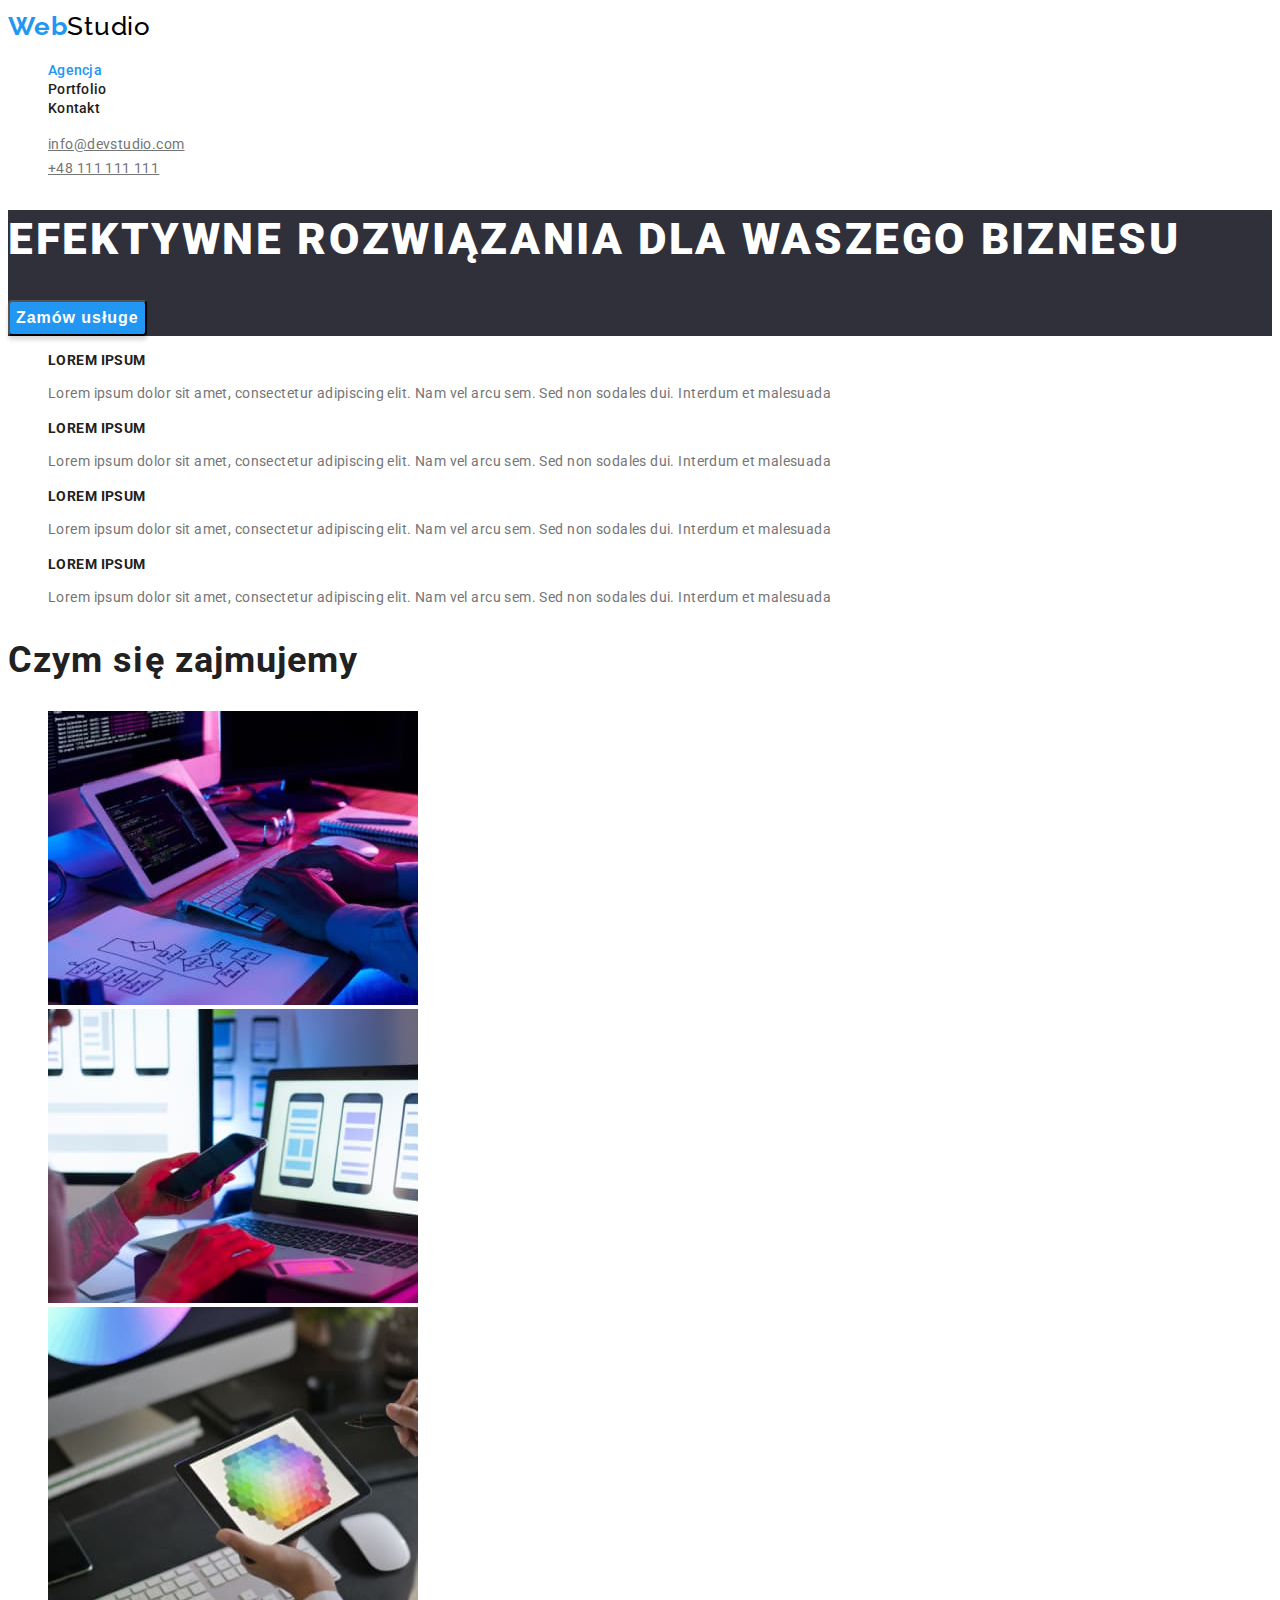
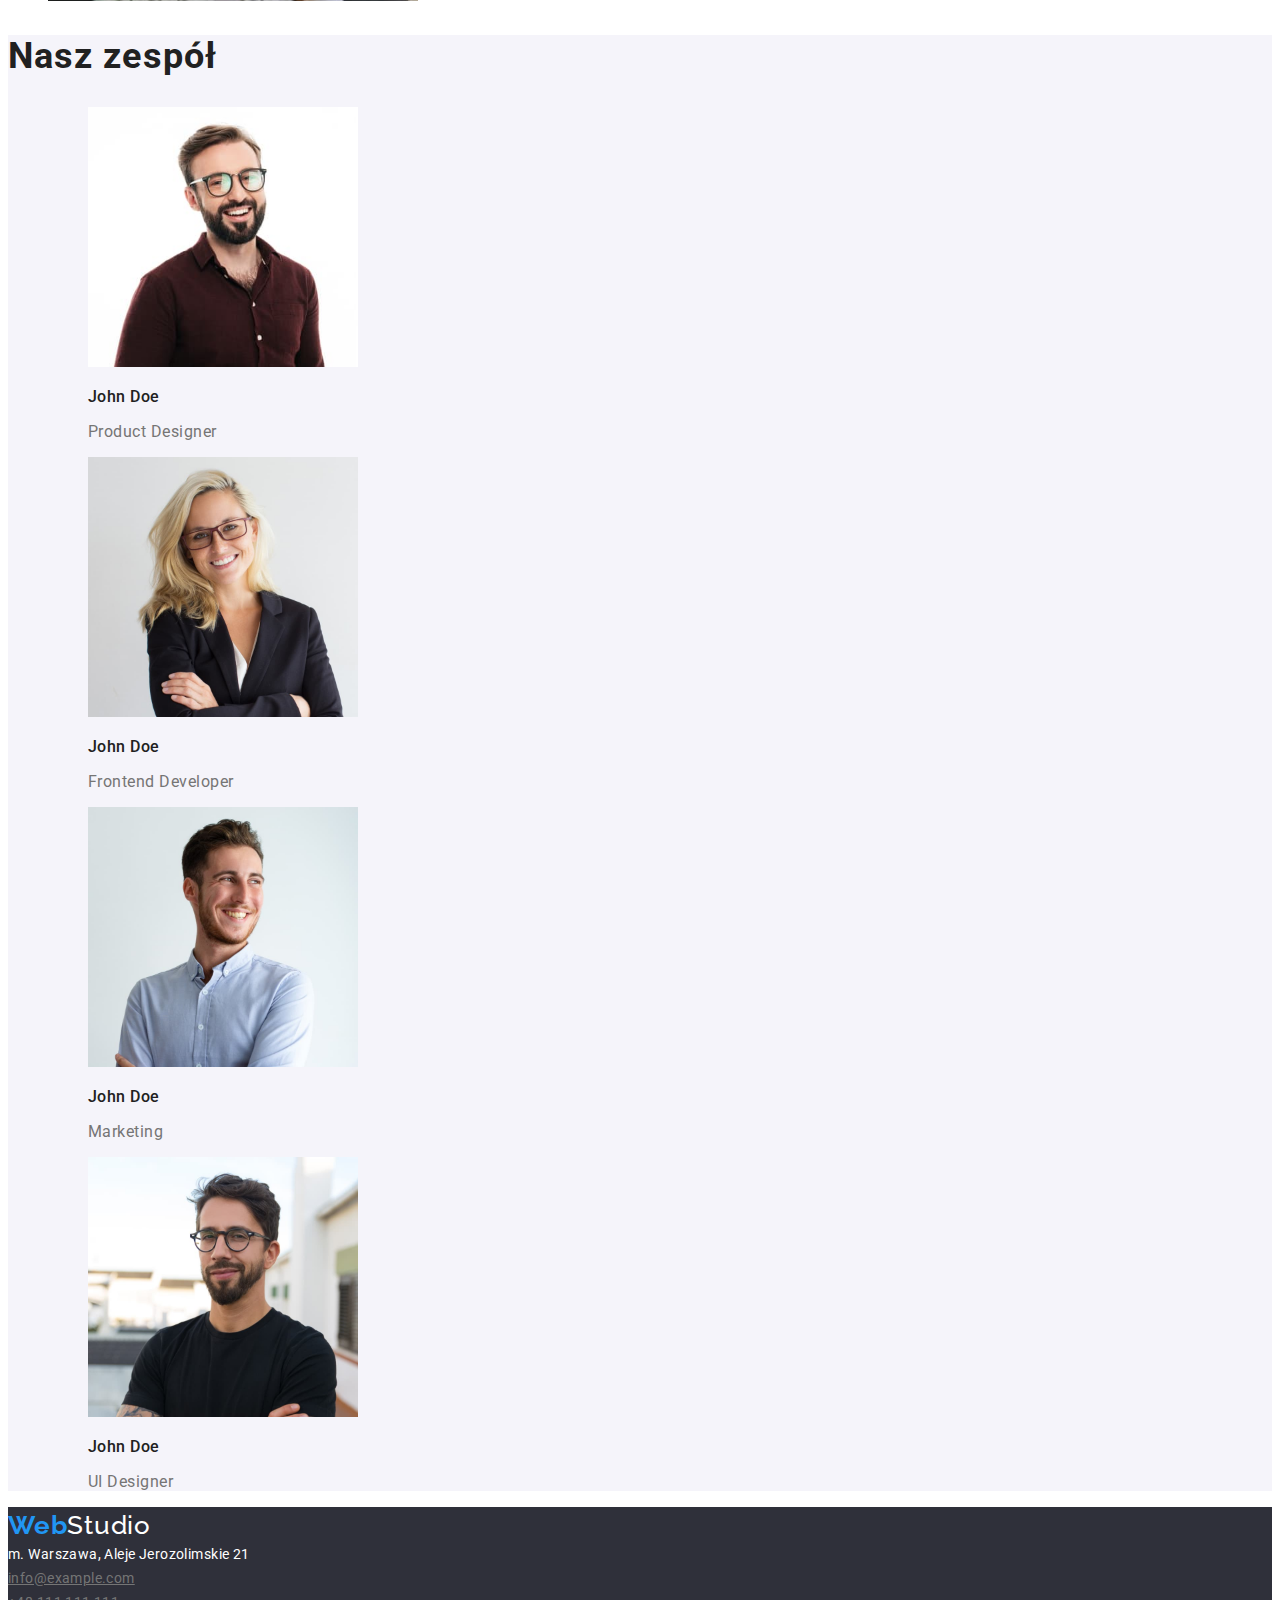
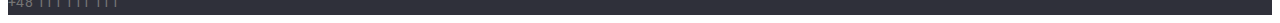
==== index.html @ 679ef4de "copy" ====
<!DOCTYPE html>
<html lang="en">
  <head>
    <meta charset="UTF-8" />
    <meta http-equiv="X-UA-Compatible" content="IE=edge" />
    <meta name="viewport" content="width=device-width, initial-scale=1.0" />
    <title>Studio</title>
    <link rel="preconnect" href="https://fonts.googleapis.com" />
    <link rel="preconnect" href="https://fonts.gstatic.com" crossorigin />
    <link
      href="https://fonts.googleapis.com/css2?family=Raleway:wght@700&family=Roboto:wght@400;500;700;900&display=swap"
      rel="stylesheet"
    />
    <link rel="stylesheet" href="css/styles.css" />
  </head>
  <header class="header">
    <a class="link-normal" href="./index.html"
      ><span class="web-title">Web</span
      ><span class="web-title-black">Studio</span></a
    >
    <nav>
      <ul style="list-style: none">
        <li>
          <a class="link-normal link-current" href="./index.html">Agencja</a>
        </li>
        <li><a class="link-normal" href="./portfolio.html">Portfolio</a></li>
        <li><a class="link-normal" href="#">Kontakt</a></li>
      </ul>
    </nav>
    <ul style="list-style: none">
      <li>
        <a class="contacts" href="mailto:info@devstudio.com"
          >info@devstudio.com</a
        >
      </li>
      <li><a class="contacts" href="tel:+48111111111">+48 111 111 111</a></li>
    </ul>
  </header>
  <main>
    <section class="banner">
      <h1 class="main-title">efektywne rozwiązania dla waszego biznesu</h1>
      <p><button class="button-head" type="button">Zamów usługe</button></p>
    </section>
    <section>
      <ul style="list-style: none">
        <li>
          <h2 class="feature-title">LOREM IPSUM</h2>
          <p class="feature-text">
            Lorem ipsum dolor sit amet, consectetur adipiscing elit. Nam vel
            arcu sem. Sed non sodales dui. Interdum et malesuada
          </p>
        </li>
        <li>
          <h2 class="feature-title">LOREM IPSUM</h2>
          <p class="feature-text">
            Lorem ipsum dolor sit amet, consectetur adipiscing elit. Nam vel
            arcu sem. Sed non sodales dui. Interdum et malesuada
          </p>
        </li>
        <li>
          <h2 class="feature-title">LOREM IPSUM</h2>
          <p class="feature-text">
            Lorem ipsum dolor sit amet, consectetur adipiscing elit. Nam vel
            arcu sem. Sed non sodales dui. Interdum et malesuada
          </p>
        </li>
        <li>
          <h2 class="feature-title">LOREM IPSUM</h2>
          <p class="feature-text">
            Lorem ipsum dolor sit amet, consectetur adipiscing elit. Nam vel
            arcu sem. Sed non sodales dui. Interdum et malesuada
          </p>
        </li>
      </ul>
    </section>
    <section>
      <h2 class="subtitle">Czym się zajmujemy</h2>
      <ul style="list-style: none">
        <li>
          <img
            src="./images/programming.jpg"
            width="370"
            height="294"
            alt="programming"
          />
        </li>
        <li>
          <img
            src="./images/mobile.jpg"
            width="370"
            height="294"
            alt="mobile programming"
          />
        </li>
        <li>
          <img
            src="./images/colorstyle.jpg"
            width="370"
            height="294"
            alt="style design"
          />
        </li>
      </ul>
    </section>
    <section style="background: #f5f4fa">
      <h2 class="subtitle">Nasz zespół</h2>
      <ul style="list-style: none">
        <li>
          <figure>
            <img
              src="./images/johndoe1.jpg"
              width="270"
              height="260"
              alt="Photo of John Doe"
            />
            <figcaption>
              <p class="name-title">John Doe</p>
              <p class="name-text">Product Designer</p>
            </figcaption>
          </figure>
        </li>
        <li>
          <figure>
            <img
              src="./images/johndoe2.jpg"
              width="270"
              height="260"
              alt="Photo of John Doe"
            />
            <figcaption>
              <p class="name-title">John Doe</p>
              <p class="name-text">Frontend Developer</p>
            </figcaption>
          </figure>
        </li>

        <li>
          <figure>
            <img
              src="./images/johndoe3.jpg"
              width="270"
              height="260"
              alt="Photo of John Doe"
            />
            <figcaption>
              <p class="name-title">John Doe</p>
              <p class="name-text">Marketing</p>
            </figcaption>
          </figure>
        </li>
        <li>
          <figure>
            <img
              src="./images/johndoe4.jpg"
              width="270"
              height="260"
              alt="Photo of John Doe"
            />
            <figcaption>
              <p class="name-title">John Doe</p>
              <p class="name-text">UI Designer</p>
            </figcaption>
          </figure>
        </li>
      </ul>
    </section>
  </main>
  <footer class="footer">
    <a class="link-normal" href="./index.html"
      ><span class="web-title">Web</span
      ><span class="web-title-white">Studio</span></a
    >
    <address>
      <span class="address">m. Warszawa, Aleje Jerozolimskie 21</span><br />
      <span class="contacts mail">info@example.com</span><br />
      <span class="contacts">+48 111 111 111</span><br />
    </address>
  </footer>
</html>
---- css/styles.css ----
body {
  font-family: "Roboto", sans-serif;
  color: #212121;
}

.image-title {
  font-weight: 700;
  font-size: 18px;
  line-height: 200%;
  letter-spacing: 0.06em;
}

.image-text {
  font-size: 16px;
  line-height: 188%;
  letter-spacing: 0.03em;
  color: #757575;
}

.main-title {
  font-weight: 900;
  font-size: 44px;
  line-height: 136%;
  letter-spacing: 0.06em;
  text-transform: uppercase;
  color: #ffffff;
}
.feature-title {
  font-weight: 700;
  font-size: 14px;
  line-height: 16px;
  letter-spacing: 0.03em;
  text-transform: uppercase;
}

.feature-text {
  font-size: 14px;
  line-height: 171%;
  letter-spacing: 0.03em;
  color: #757575;
}

.subtitle {
  font-weight: 700;
  font-size: 36px;
  line-height: 42px;
  letter-spacing: 0.03em;
}

.name-title {
  font-weight: 500;
  font-size: 16px;
  line-height: 19px;
  letter-spacing: 0.03em;
}

.name-text {
  font-size: 16px;
  line-height: 19px;
  letter-spacing: 0.03em;
  color: #757575;
}

.web-title {
  font-family: "Raleway";
  text-decoration: none;
  font-weight: 700;
  font-size: 26px;
  line-height: 31px;
  letter-spacing: 0.03em;
  color: #2196f3;
}
.web-title-black {
  font-family: "Raleway";
  font-size: 26px;
  line-height: 36px;
  letter-spacing: 0.03em;
  color: #000000;
}

.web-title-white {
  font-family: "Raleway";
  font-size: 26px;
  line-height: 36px;
  letter-spacing: 0.03em;
  color: #ffffff;
}

.link-normal {
  text-decoration: none;
  color: #212121;
  font-family: "Roboto";
  font-weight: 500;
  font-size: 14px;
  line-height: 16px;
  letter-spacing: 0.02em;
}

.link-normal:hover {
  color: #2196f3;
}

.link-current {
  color: #2196f3;
}

.contacts {
  color: #757575;
  font-style: normal;
  font-family: "Roboto";
  font-size: 14px;
  line-height: 171%;
  letter-spacing: 0.03em;
}

.mail {
  text-decoration-line: underline;
}

.contacts:hover {
  color: #2196f3;
}

.button-filter:hover {
  background: #2196f3;
}
.button-filter {
  cursor: pointer;

  background: #f5f4fa;
  border-radius: 4px;
  font-weight: 500;
  font-size: 16px;
  line-height: 162%;
  letter-spacing: 0.03em;
  color: #212121;
}

.button-head {
  cursor: pointer;
  background: #2196f3;
  box-shadow: 0px 4px 4px rgba(0, 0, 0, 0.15);
  border-radius: 4px;
  font-weight: 700;
  font-size: 16px;
  line-height: 188%;
  letter-spacing: 0.06em;
  color: #ffffff;
}

.button-head:hover {
  background: #ffffff;
  color: #000000;
}

.address {
  font-family: "Roboto";
  font-style: normal;
  font-size: 14px;
  line-height: 171%;
  letter-spacing: 0.03em;
  color: #ffffff;
}

.header {
  background: #ffffff;
}

.banner {
  background: #2f303a;
}
.footer {
  background: #2f303a;
}
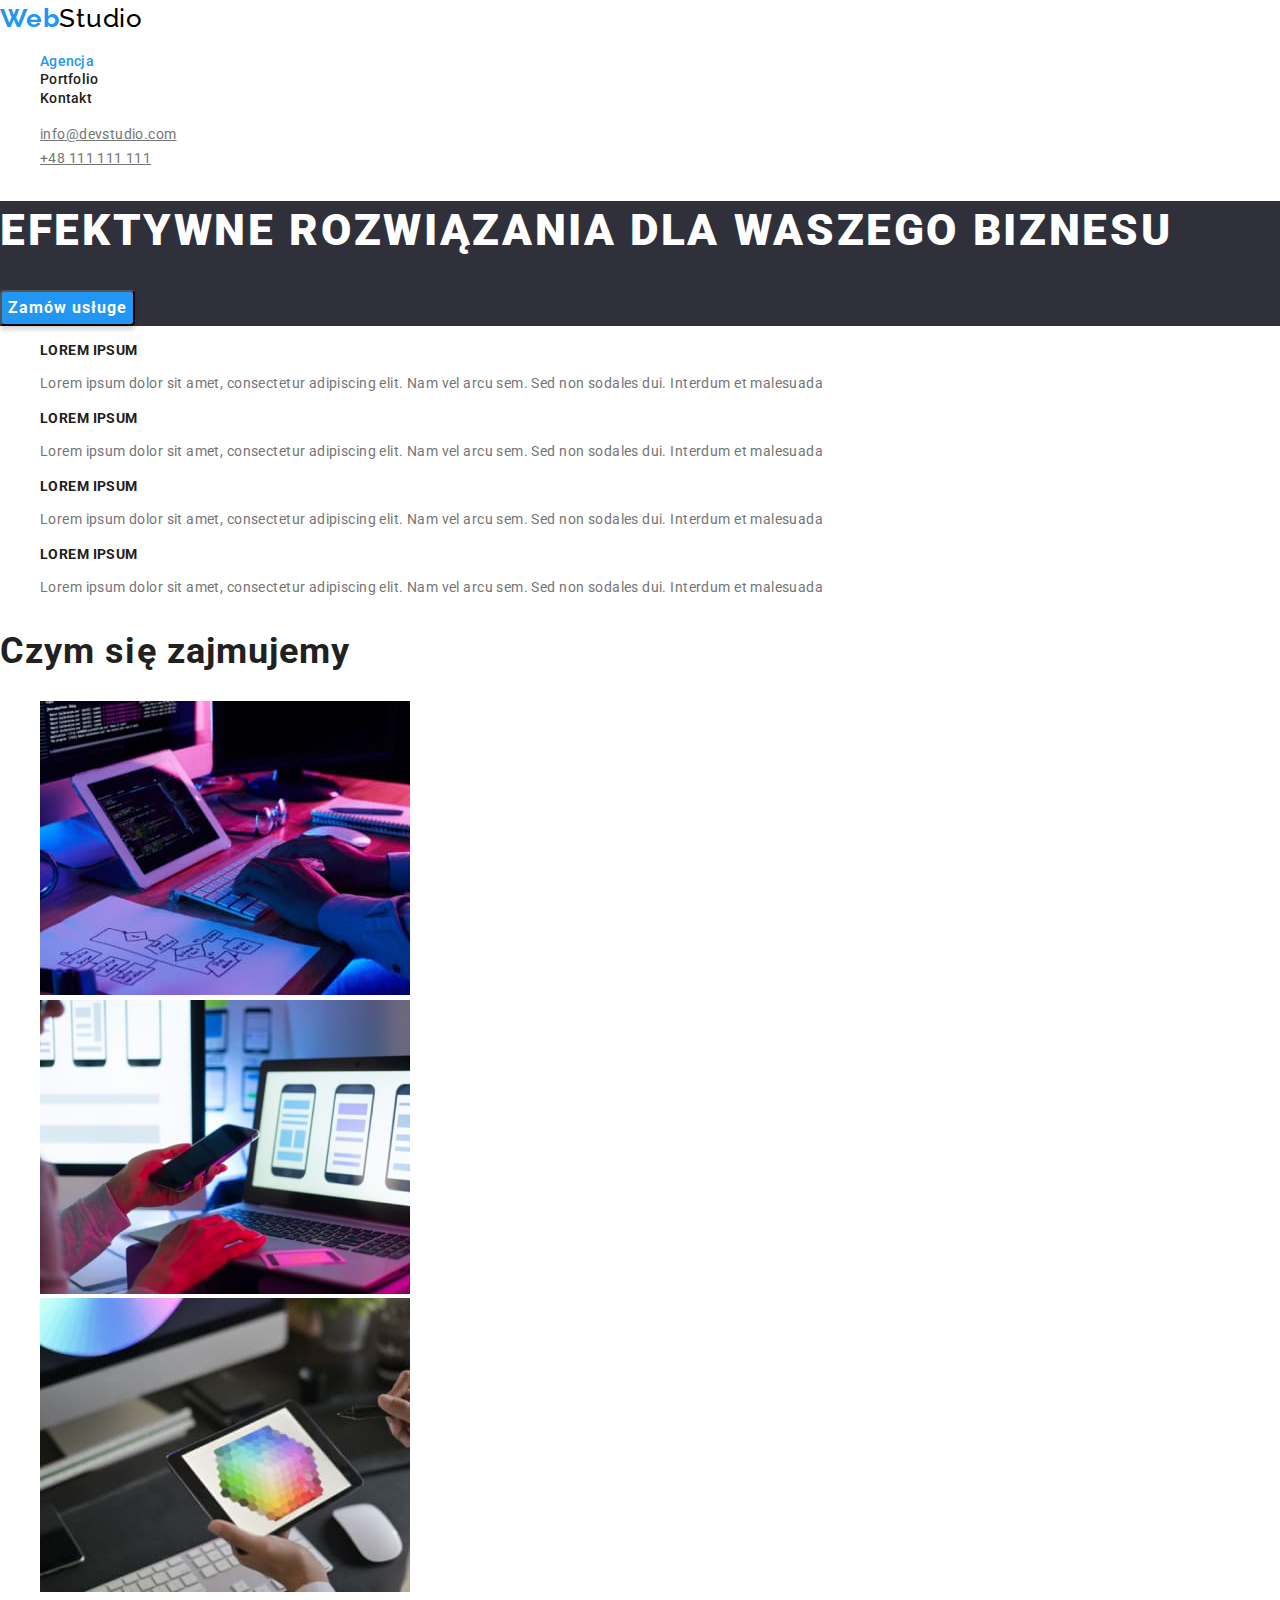
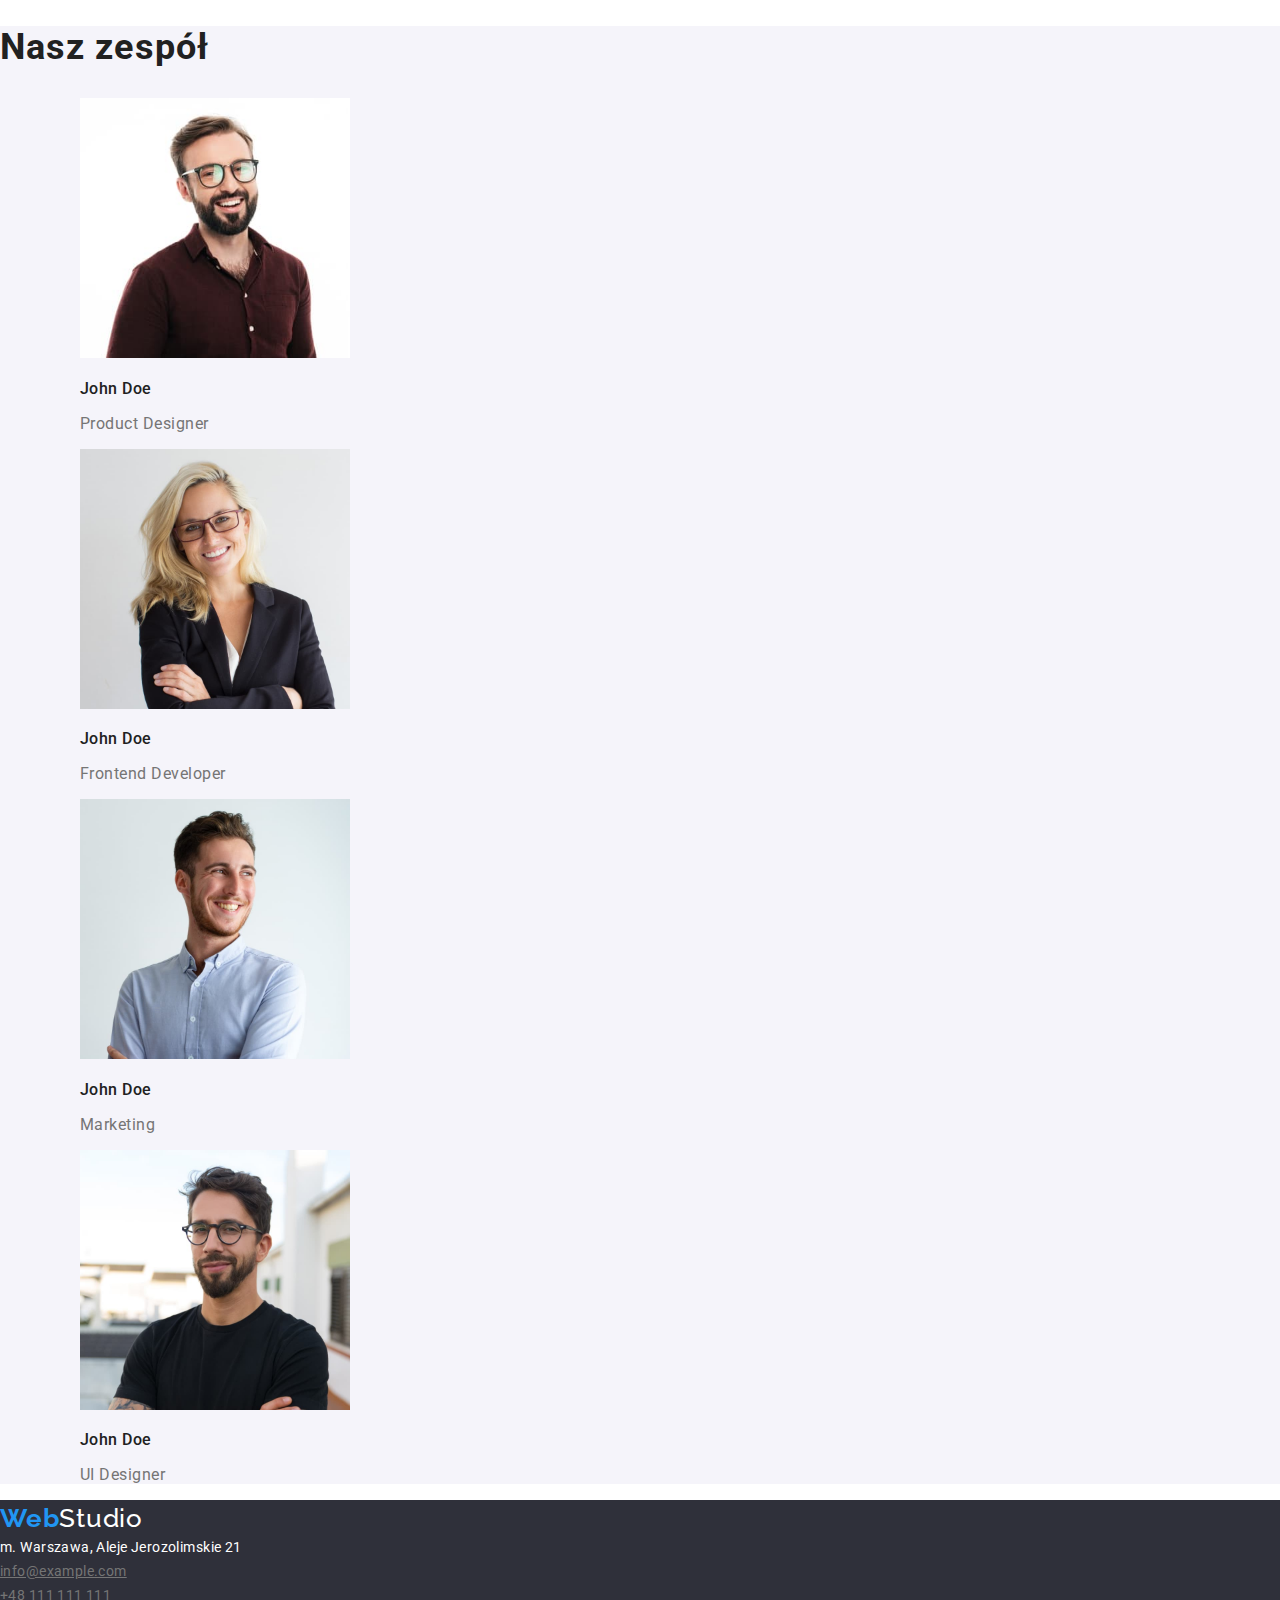
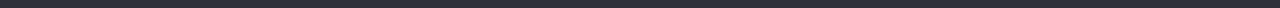
==== commit 5152caac: "flexes" ====
--- a/index.html
+++ b/index.html
@@ -5,6 +5,10 @@
     <meta http-equiv="X-UA-Compatible" content="IE=edge" />
     <meta name="viewport" content="width=device-width, initial-scale=1.0" />
     <title>Studio</title>
+    <link
+      rel="stylesheet"
+      href="https://cdnjs.cloudflare.com/ajax/libs/modern-normalize/1.1.0/modern-normalize.min.css"
+    />
     <link rel="preconnect" href="https://fonts.googleapis.com" />
     <link rel="preconnect" href="https://fonts.gstatic.com" crossorigin />
     <link
--- a/css/styles.css
+++ b/css/styles.css
@@ -172,3 +172,40 @@
 .footer {
   background: #2f303a;
 }
+/* flexbox styles */
+
+.container {
+  display: flex;
+  width: 1200px;
+  justify-content: center;
+}
+.section {
+  padding: 94px;
+}
+.header-container {
+  display: flex;
+  width: 1200px;
+  justify-content: space-around;
+  border-style: solid;
+  border-radius: 1px;
+  border-left: none;
+  border-right: none;
+  border-top: none;
+  border-bottom: #e5e5e5;
+}
+.header-nav-container {
+  display: flex;
+  gap: 10px;
+  justify-content: flex-start;
+}
+.header-contacts-container {
+  display: flex;
+  gap: 10px;
+  justify-content: flex-end;
+}
+.flex-buttons {
+  max-width: 1200px;
+  display: flex;
+  justify-content: center;
+  gap: 10px;
+}
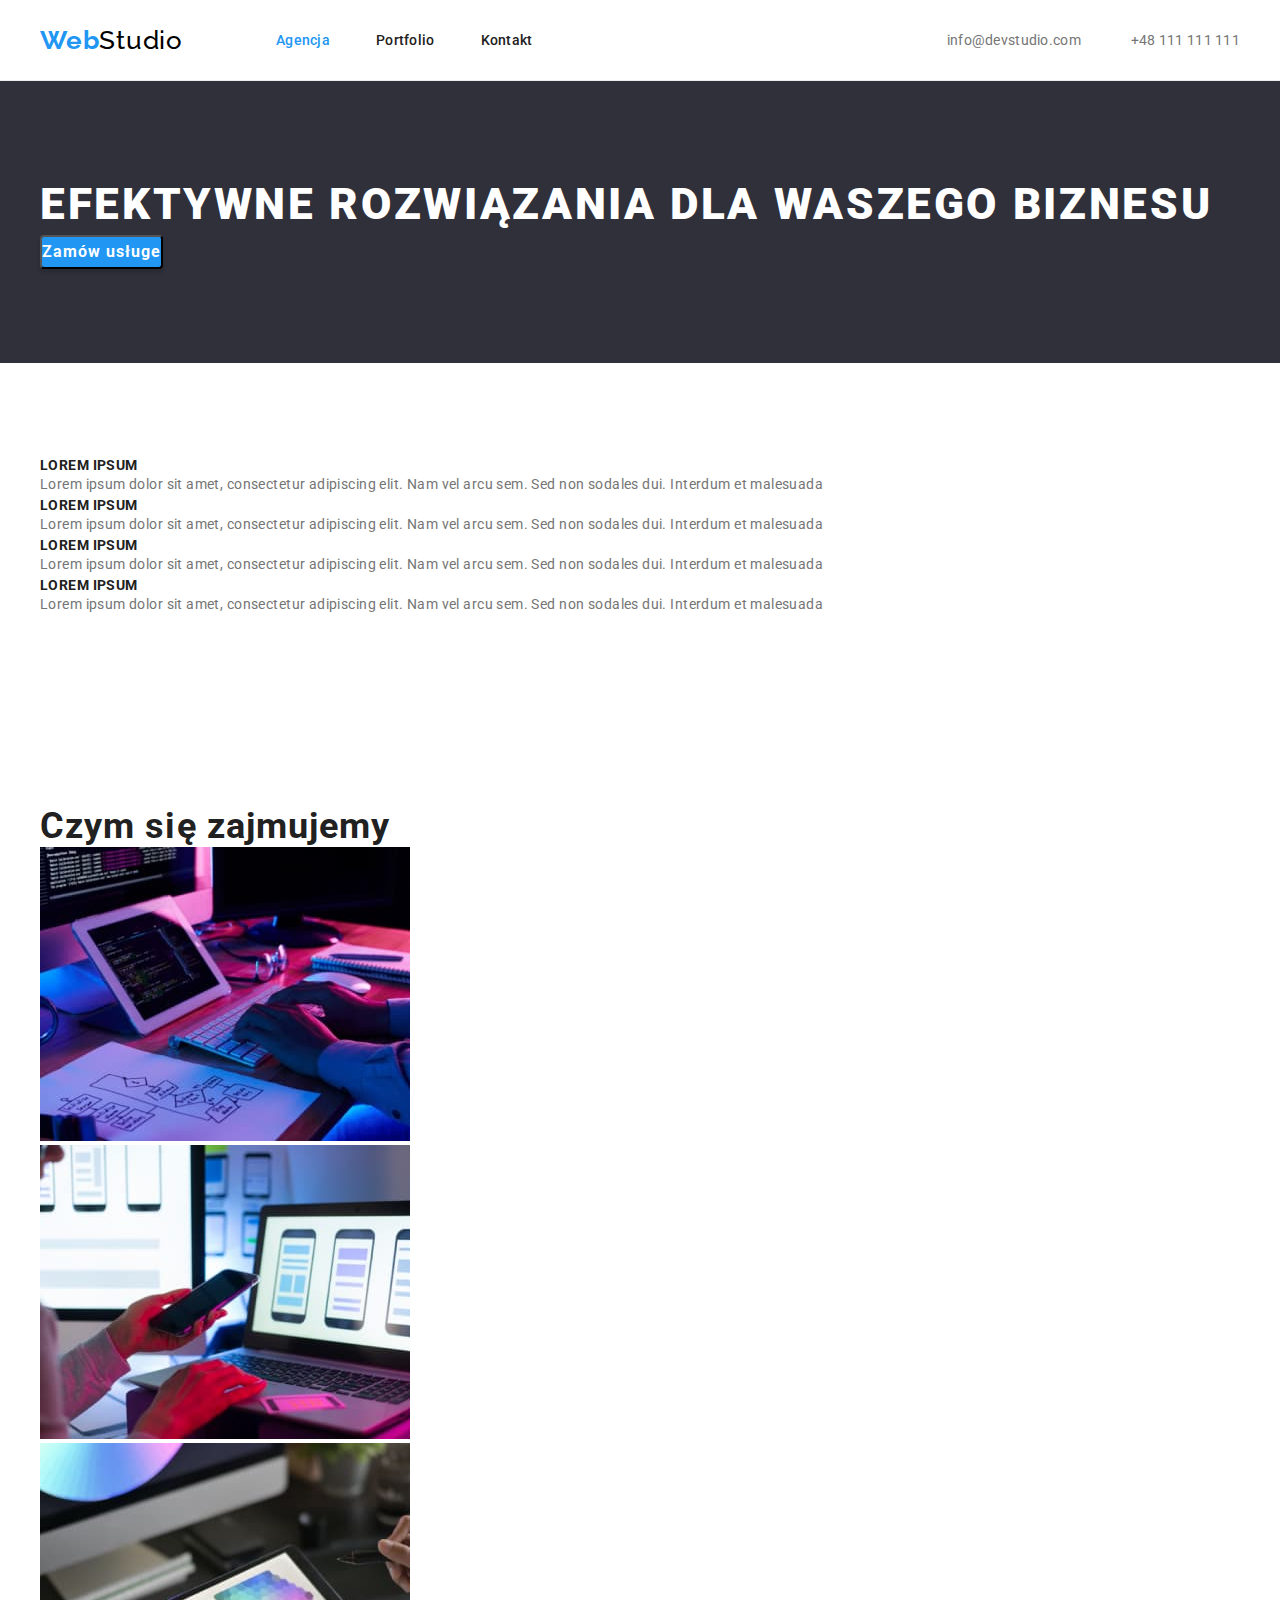
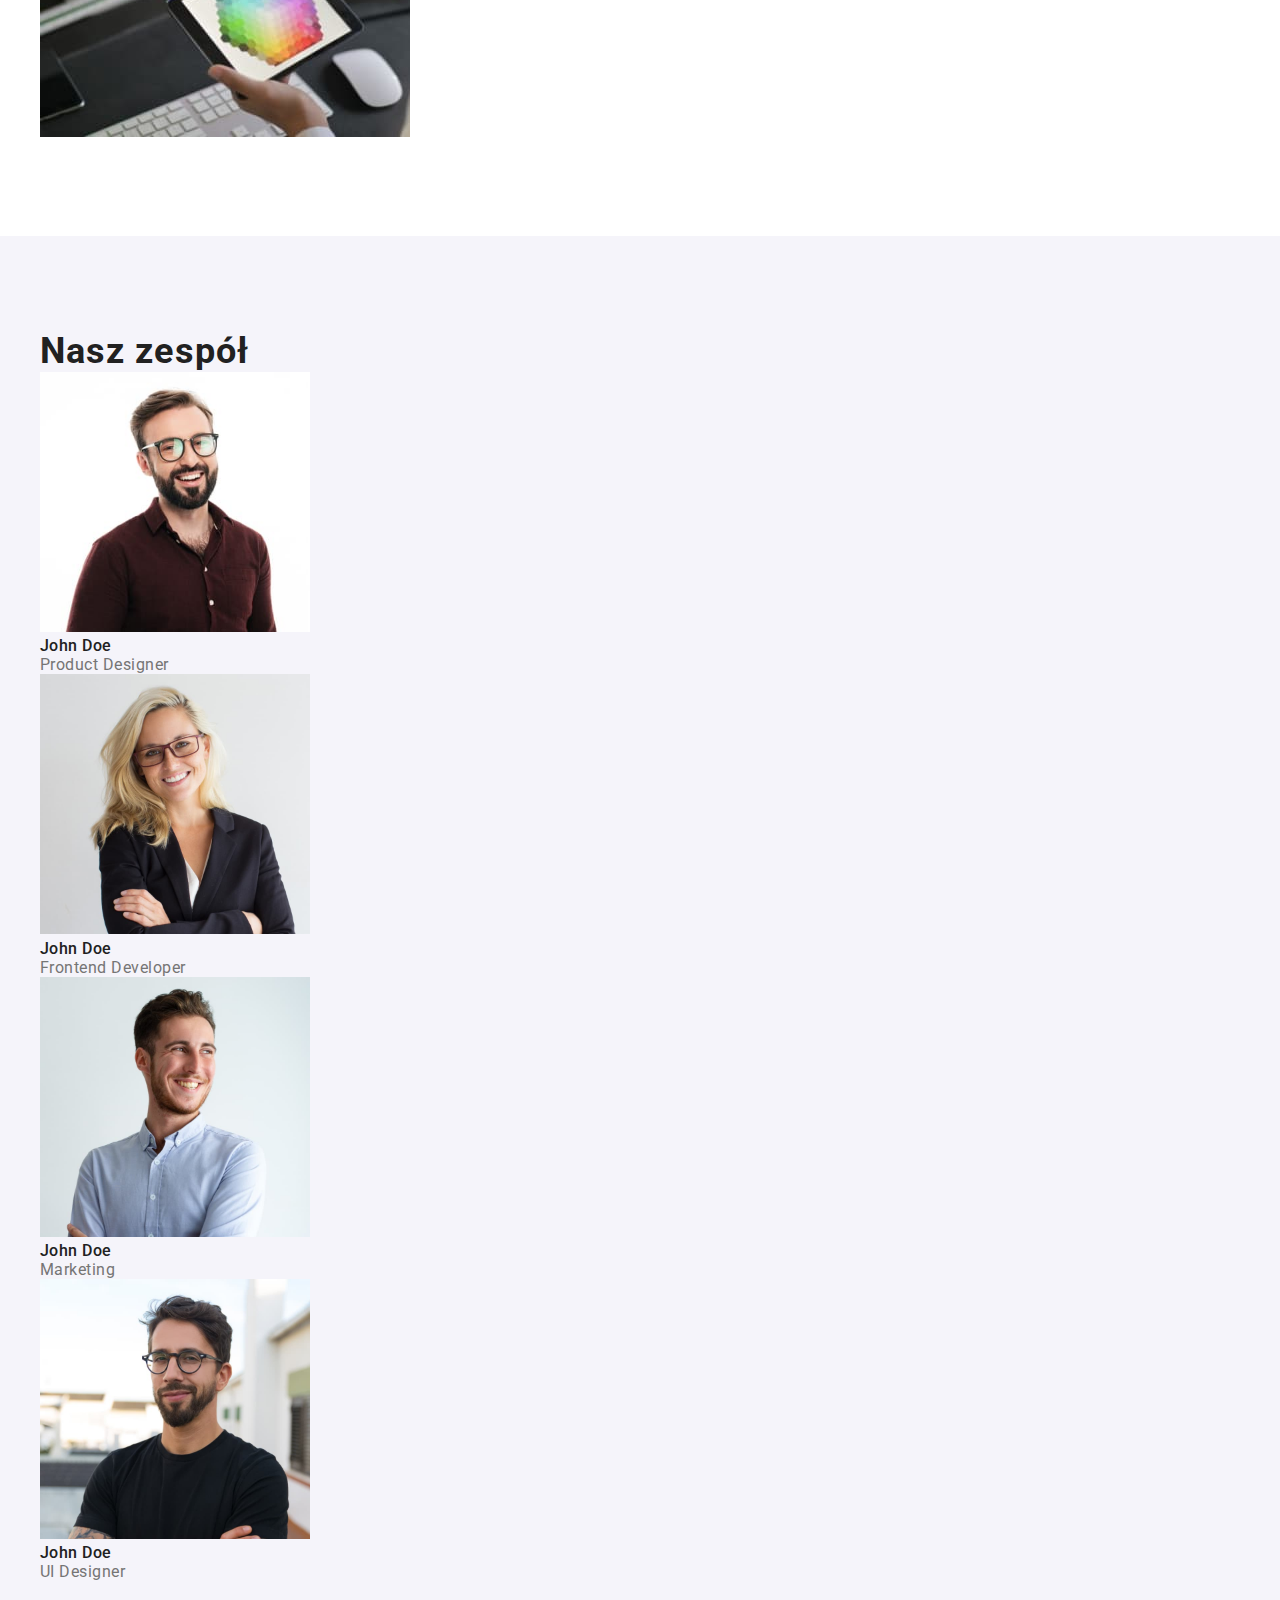
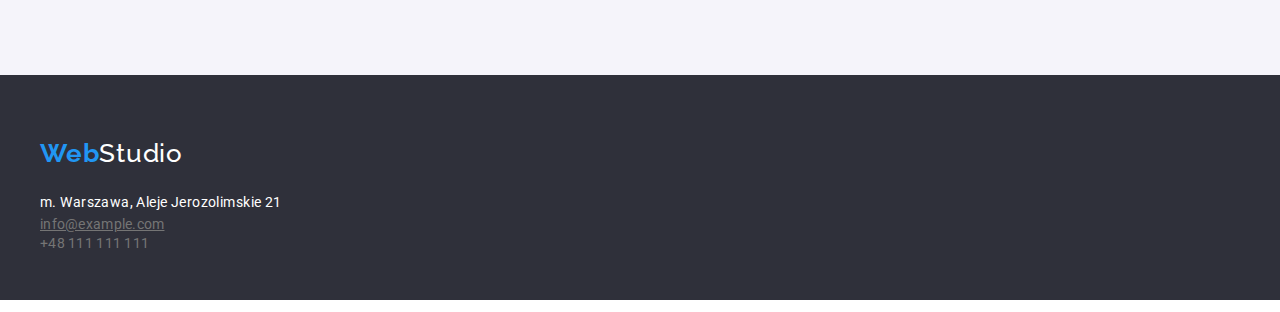
==== commit bf5307d1: "portfolio end" ====
--- a/index.html
+++ b/index.html
@@ -18,166 +18,190 @@
     <link rel="stylesheet" href="css/styles.css" />
   </head>
   <header class="header">
-    <a class="link-normal" href="./index.html"
-      ><span class="web-title">Web</span
-      ><span class="web-title-black">Studio</span></a
-    >
-    <nav>
-      <ul style="list-style: none">
-        <li>
-          <a class="link-normal link-current" href="./index.html">Agencja</a>
-        </li>
-        <li><a class="link-normal" href="./portfolio.html">Portfolio</a></li>
-        <li><a class="link-normal" href="#">Kontakt</a></li>
-      </ul>
-    </nav>
-    <ul style="list-style: none">
-      <li>
-        <a class="contacts" href="mailto:info@devstudio.com"
-          >info@devstudio.com</a
+    <div class="container">
+      <div class="header-container">
+        <a class="link-normal" href="./index.html"
+          ><span class="web-title">Web</span
+          ><span class="web-title-black">Studio</span>
+        </a>
+        <nav class="nav">
+          <ul class="nav-list">
+            <li>
+              <a class="link-normal link-current" href="./index.html"
+                >Agencja</a
+              >
+            </li>
+            <li>
+              <a class="link-normal" href="./portfolio.html">Portfolio</a>
+            </li>
+            <li><a class="link-normal" href="#">Kontakt</a></li>
+          </ul>
+        </nav>
+        <ul class="contact-list">
+          <li>
+            <a class="contacts" href="mailto:info@devstudio.com"
+              >info@devstudio.com</a
+            >
+          </li>
+          <li>
+            <a class="contacts" href="tel:+48111111111">+48 111 111 111</a>
+          </li>
+        </ul>
+      </div>
+    </div>
+  </header>
+  <body>
+    <section class="section banner">
+      <div class="container">
+        <h1 class="main-title">efektywne rozwiązania dla waszego biznesu</h1>
+        <p><button class="button-head" type="button">Zamów usługe</button></p>
+      </div>
+    </section>
+    <main>
+      <section class="section">
+        <div class="container">
+          <ul style="list-style: none">
+            <li>
+              <h2 class="feature-title">LOREM IPSUM</h2>
+              <p class="feature-text">
+                Lorem ipsum dolor sit amet, consectetur adipiscing elit. Nam vel
+                arcu sem. Sed non sodales dui. Interdum et malesuada
+              </p>
+            </li>
+            <li>
+              <h2 class="feature-title">LOREM IPSUM</h2>
+              <p class="feature-text">
+                Lorem ipsum dolor sit amet, consectetur adipiscing elit. Nam vel
+                arcu sem. Sed non sodales dui. Interdum et malesuada
+              </p>
+            </li>
+            <li>
+              <h2 class="feature-title">LOREM IPSUM</h2>
+              <p class="feature-text">
+                Lorem ipsum dolor sit amet, consectetur adipiscing elit. Nam vel
+                arcu sem. Sed non sodales dui. Interdum et malesuada
+              </p>
+            </li>
+            <li>
+              <h2 class="feature-title">LOREM IPSUM</h2>
+              <p class="feature-text">
+                Lorem ipsum dolor sit amet, consectetur adipiscing elit. Nam vel
+                arcu sem. Sed non sodales dui. Interdum et malesuada
+              </p>
+            </li>
+          </ul>
+        </div>
+      </section>
+      <section class="section">
+        <div class="container">
+          <h2 class="subtitle">Czym się zajmujemy</h2>
+          <ul style="list-style: none">
+            <li>
+              <img
+                src="./images/programming.jpg"
+                width="370"
+                height="294"
+                alt="programming"
+              />
+            </li>
+            <li>
+              <img
+                src="./images/mobile.jpg"
+                width="370"
+                height="294"
+                alt="mobile programming"
+              />
+            </li>
+            <li>
+              <img
+                src="./images/colorstyle.jpg"
+                width="370"
+                height="294"
+                alt="style design"
+              />
+            </li>
+          </ul>
+        </div>
+      </section>
+      <section class="section" style="background: #f5f4fa">
+        <div class="container">
+          <h2 class="subtitle">Nasz zespół</h2>
+          <ul style="list-style: none">
+            <li>
+              <figure>
+                <img
+                  src="./images/johndoe1.jpg"
+                  width="270"
+                  height="260"
+                  alt="Photo of John Doe"
+                />
+                <figcaption>
+                  <p class="name-title">John Doe</p>
+                  <p class="name-text">Product Designer</p>
+                </figcaption>
+              </figure>
+            </li>
+            <li>
+              <figure>
+                <img
+                  src="./images/johndoe2.jpg"
+                  width="270"
+                  height="260"
+                  alt="Photo of John Doe"
+                />
+                <figcaption>
+                  <p class="name-title">John Doe</p>
+                  <p class="name-text">Frontend Developer</p>
+                </figcaption>
+              </figure>
+            </li>
+
+            <li>
+              <figure>
+                <img
+                  src="./images/johndoe3.jpg"
+                  width="270"
+                  height="260"
+                  alt="Photo of John Doe"
+                />
+                <figcaption>
+                  <p class="name-title">John Doe</p>
+                  <p class="name-text">Marketing</p>
+                </figcaption>
+              </figure>
+            </li>
+            <li>
+              <figure>
+                <img
+                  src="./images/johndoe4.jpg"
+                  width="270"
+                  height="260"
+                  alt="Photo of John Doe"
+                />
+                <figcaption>
+                  <p class="name-title">John Doe</p>
+                  <p class="name-text">UI Designer</p>
+                </figcaption>
+              </figure>
+            </li>
+          </ul>
+        </div>
+      </section>
+    </main>
+  </body>
+  <footer class="footer">
+    <section class="section foot-flex">
+      <div class="container">
+        <a class="link-normal" href="./index.html"
+          ><span class="web-title">Web</span
+          ><span class="web-title-white">Studio</span></a
         >
-      </li>
-      <li><a class="contacts" href="tel:+48111111111">+48 111 111 111</a></li>
-    </ul>
-  </header>
-  <main>
-    <section class="banner">
-      <h1 class="main-title">efektywne rozwiązania dla waszego biznesu</h1>
-      <p><button class="button-head" type="button">Zamów usługe</button></p>
+        <address class="address-padd">
+          <span class="address">m. Warszawa, Aleje Jerozolimskie 21</span><br />
+          <span class="contacts mail">info@example.com</span><br />
+          <span class="contacts">+48 111 111 111</span><br />
+        </address>
+      </div>
     </section>
-    <section>
-      <ul style="list-style: none">
-        <li>
-          <h2 class="feature-title">LOREM IPSUM</h2>
-          <p class="feature-text">
-            Lorem ipsum dolor sit amet, consectetur adipiscing elit. Nam vel
-            arcu sem. Sed non sodales dui. Interdum et malesuada
-          </p>
-        </li>
-        <li>
-          <h2 class="feature-title">LOREM IPSUM</h2>
-          <p class="feature-text">
-            Lorem ipsum dolor sit amet, consectetur adipiscing elit. Nam vel
-            arcu sem. Sed non sodales dui. Interdum et malesuada
-          </p>
-        </li>
-        <li>
-          <h2 class="feature-title">LOREM IPSUM</h2>
-          <p class="feature-text">
-            Lorem ipsum dolor sit amet, consectetur adipiscing elit. Nam vel
-            arcu sem. Sed non sodales dui. Interdum et malesuada
-          </p>
-        </li>
-        <li>
-          <h2 class="feature-title">LOREM IPSUM</h2>
-          <p class="feature-text">
-            Lorem ipsum dolor sit amet, consectetur adipiscing elit. Nam vel
-            arcu sem. Sed non sodales dui. Interdum et malesuada
-          </p>
-        </li>
-      </ul>
-    </section>
-    <section>
-      <h2 class="subtitle">Czym się zajmujemy</h2>
-      <ul style="list-style: none">
-        <li>
-          <img
-            src="./images/programming.jpg"
-            width="370"
-            height="294"
-            alt="programming"
-          />
-        </li>
-        <li>
-          <img
-            src="./images/mobile.jpg"
-            width="370"
-            height="294"
-            alt="mobile programming"
-          />
-        </li>
-        <li>
-          <img
-            src="./images/colorstyle.jpg"
-            width="370"
-            height="294"
-            alt="style design"
-          />
-        </li>
-      </ul>
-    </section>
-    <section style="background: #f5f4fa">
-      <h2 class="subtitle">Nasz zespół</h2>
-      <ul style="list-style: none">
-        <li>
-          <figure>
-            <img
-              src="./images/johndoe1.jpg"
-              width="270"
-              height="260"
-              alt="Photo of John Doe"
-            />
-            <figcaption>
-              <p class="name-title">John Doe</p>
-              <p class="name-text">Product Designer</p>
-            </figcaption>
-          </figure>
-        </li>
-        <li>
-          <figure>
-            <img
-              src="./images/johndoe2.jpg"
-              width="270"
-              height="260"
-              alt="Photo of John Doe"
-            />
-            <figcaption>
-              <p class="name-title">John Doe</p>
-              <p class="name-text">Frontend Developer</p>
-            </figcaption>
-          </figure>
-        </li>
-
-        <li>
-          <figure>
-            <img
-              src="./images/johndoe3.jpg"
-              width="270"
-              height="260"
-              alt="Photo of John Doe"
-            />
-            <figcaption>
-              <p class="name-title">John Doe</p>
-              <p class="name-text">Marketing</p>
-            </figcaption>
-          </figure>
-        </li>
-        <li>
-          <figure>
-            <img
-              src="./images/johndoe4.jpg"
-              width="270"
-              height="260"
-              alt="Photo of John Doe"
-            />
-            <figcaption>
-              <p class="name-title">John Doe</p>
-              <p class="name-text">UI Designer</p>
-            </figcaption>
-          </figure>
-        </li>
-      </ul>
-    </section>
-  </main>
-  <footer class="footer">
-    <a class="link-normal" href="./index.html"
-      ><span class="web-title">Web</span
-      ><span class="web-title-white">Studio</span></a
-    >
-    <address>
-      <span class="address">m. Warszawa, Aleje Jerozolimskie 21</span><br />
-      <span class="contacts mail">info@example.com</span><br />
-      <span class="contacts">+48 111 111 111</span><br />
-    </address>
   </footer>
 </html>
--- a/css/styles.css
+++ b/css/styles.css
@@ -8,6 +8,7 @@
   font-size: 18px;
   line-height: 200%;
   letter-spacing: 0.06em;
+  margin: 20px 24px 0px 24px;
 }
 
 .image-text {
@@ -15,6 +16,7 @@
   line-height: 188%;
   letter-spacing: 0.03em;
   color: #757575;
+  margin: 0px 24px 0px 24px;
 }
 
 .main-title {
@@ -109,8 +111,9 @@
   font-style: normal;
   font-family: "Roboto";
   font-size: 14px;
-  line-height: 171%;
-  letter-spacing: 0.03em;
+  line-height: 16px;
+  letter-spacing: 0.02em;
+  text-decoration: none;
 }
 
 .mail {
@@ -125,15 +128,19 @@
   background: #2196f3;
 }
 .button-filter {
+  padding: 0px 22px;
   cursor: pointer;
-
+  height: 38px;
   background: #f5f4fa;
   border-radius: 4px;
   font-weight: 500;
   font-size: 16px;
   line-height: 162%;
+  text-align: center;
   letter-spacing: 0.03em;
   color: #212121;
+  border-radius: 4px;
+  border: none;
 }
 
 .button-head {
@@ -164,6 +171,10 @@
 
 .header {
   background: #ffffff;
+  max-width: 1600px;
+  margin: auto;
+  border: 1px solid #ececec;
+  border-width: 0px 0px 1px 0px;
 }
 
 .banner {
@@ -171,41 +182,84 @@
 }
 .footer {
   background: #2f303a;
+  max-width: 1600px;
+  margin: auto;
+  height: 225px;
 }
 /* flexbox styles */
+* {
+  box-sizing: border-box;
+  margin: 0;
+  padding: 0;
+}
 
 .container {
-  display: flex;
   width: 1200px;
+  height: 100%;
+  margin: auto;
+  padding: 0px;
+}
+.section {
+  max-width: 1600px;
+  padding-top: 94px;
+  padding-bottom: 94px;
+  margin: auto;
+}
+.header-container {
+  width: 1200px;
+  height: 80px;
+  display: flex;
+  align-items: center;
+  justify-content: flex-start;
+  gap: 93px;
+}
+
+.nav-list {
+  list-style: none;
+  display: flex;
+  gap: 46px;
+}
+
+.contact-list {
+  list-style: none;
+  display: flex;
+  gap: 50px;
+  margin-right: 0px;
+  margin-left: auto;
+}
+.photos-list {
+  display: flex;
+  height: 100%;
+  list-style: none;
+  flex-wrap: wrap;
+  column-gap: 30px;
+  gap: 30px;
+}
+
+.photos-li {
+  flex-basis: calc(100% / 3);
+  border: 1px solid #eeeeee;
+  border-width: 0px 1px 1px 1px;
+  max-width: fit-content;
+  column-gap: 30px;
+  gap: 30px;
+}
+
+.fig {
+  background: #ffffff;
+  width: 370px;
+  height: 404px;
+}
+.flex-buttons {
+  display: flex;
   justify-content: center;
-}
-.section {
-  padding: 94px;
-}
-.header-container {
-  display: flex;
-  width: 1200px;
-  justify-content: space-around;
-  border-style: solid;
-  border-radius: 1px;
-  border-left: none;
-  border-right: none;
-  border-top: none;
-  border-bottom: #e5e5e5;
-}
-.header-nav-container {
-  display: flex;
-  gap: 10px;
-  justify-content: flex-start;
-}
-.header-contacts-container {
-  display: flex;
-  gap: 10px;
-  justify-content: flex-end;
-}
-.flex-buttons {
-  max-width: 1200px;
-  display: flex;
-  justify-content: center;
-  gap: 10px;
-}
+  list-style: none;
+  gap: 8px;
+  padding-bottom: 50px;
+}
+.address-padd {
+  padding: 20px 0px 0px 0px;
+}
+.foot-flex {
+  padding: 60px 0px 60px 0px;
+}
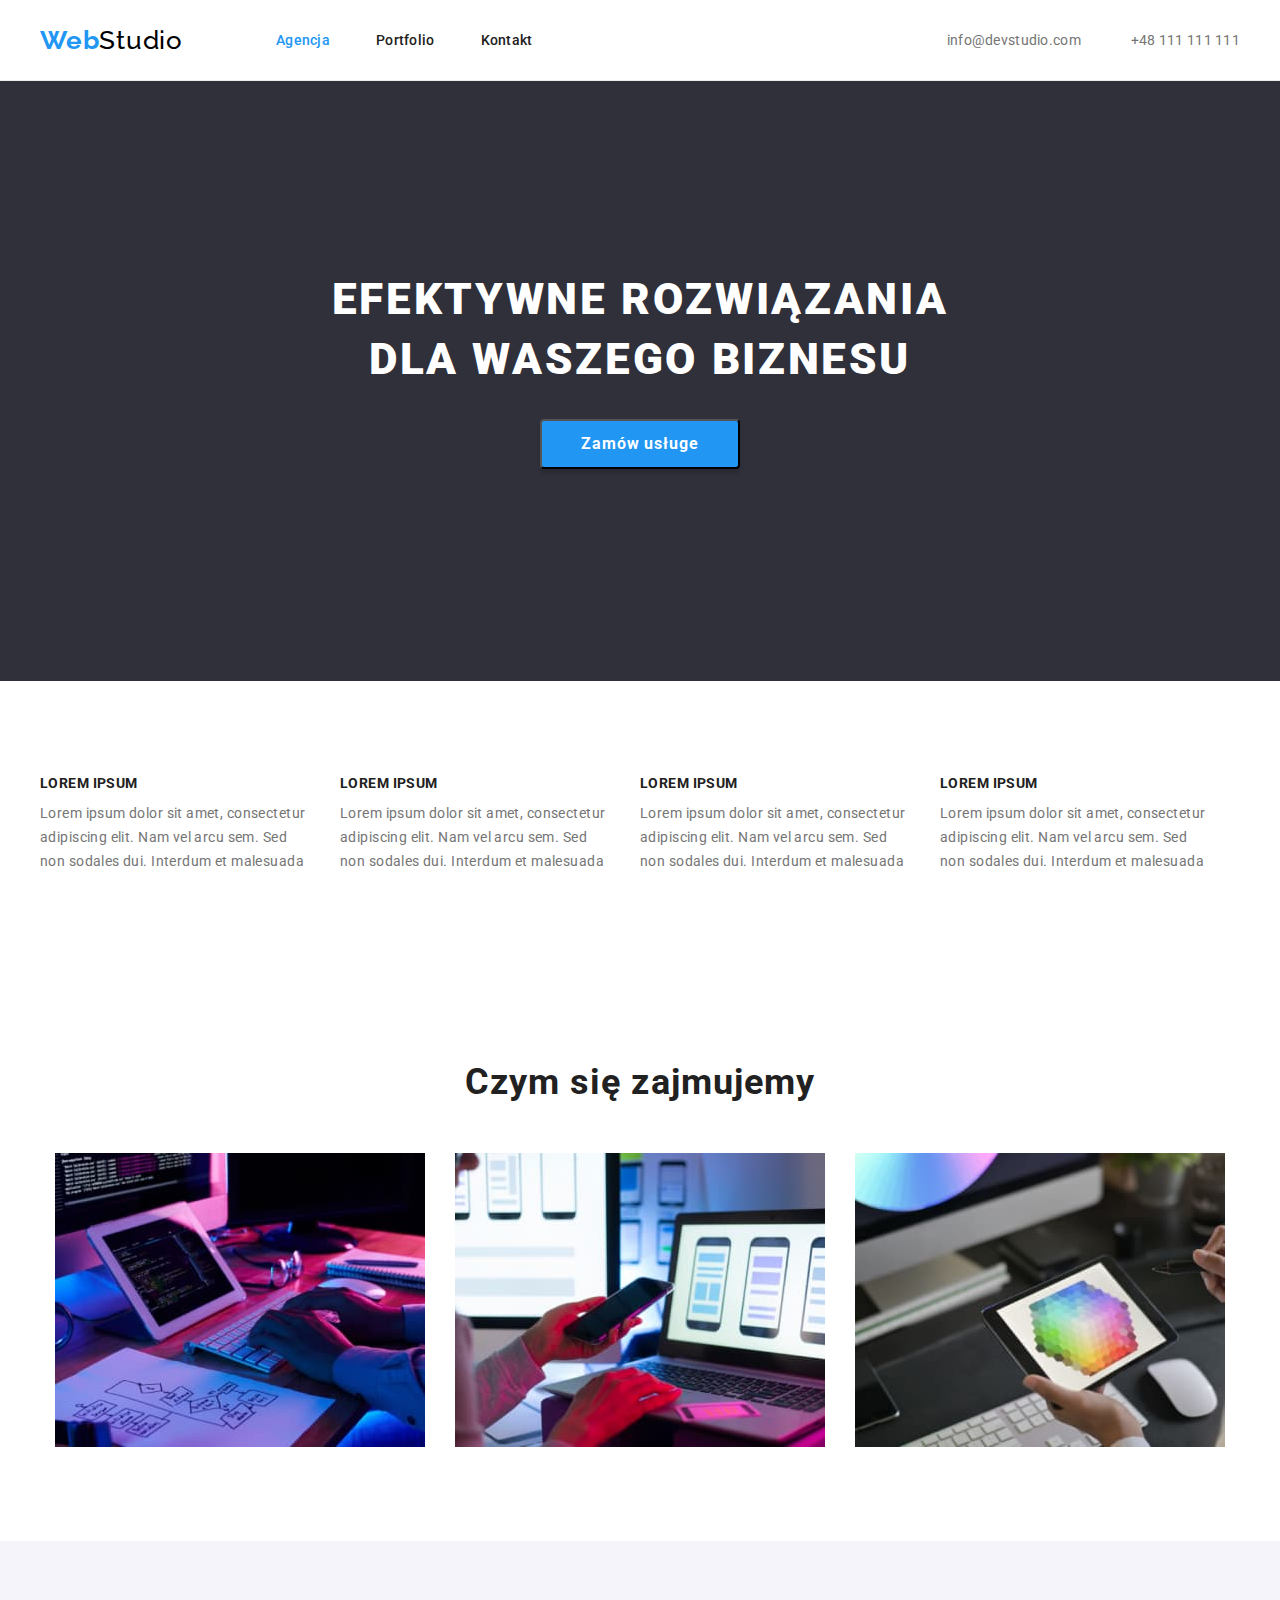
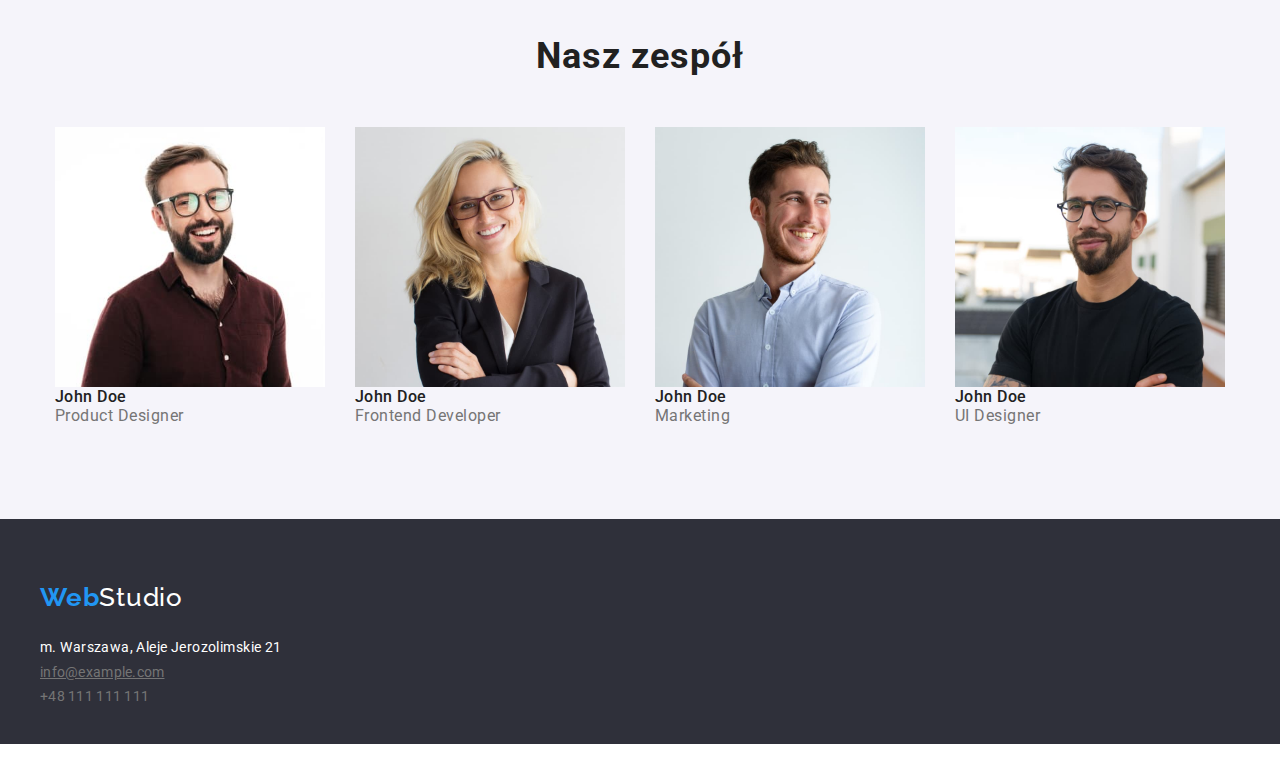
==== commit 8afd46ef: "index page flex" ====
--- a/index.html
+++ b/index.html
@@ -53,144 +53,160 @@
   <body>
     <section class="section banner">
       <div class="container">
-        <h1 class="main-title">efektywne rozwiązania dla waszego biznesu</h1>
-        <p><button class="button-head" type="button">Zamów usługe</button></p>
+        <div class="banner-flex">
+          <h1 class="main-title ban-tit-items">
+            efektywne rozwiązania dla waszego biznesu
+          </h1>
+          <div class="ban-tit-button">
+            <button class="button-head" type="button">Zamów usługe</button>
+          </div>
+        </div>
       </div>
     </section>
     <main>
       <section class="section">
         <div class="container">
-          <ul style="list-style: none">
-            <li>
-              <h2 class="feature-title">LOREM IPSUM</h2>
-              <p class="feature-text">
-                Lorem ipsum dolor sit amet, consectetur adipiscing elit. Nam vel
-                arcu sem. Sed non sodales dui. Interdum et malesuada
-              </p>
-            </li>
-            <li>
-              <h2 class="feature-title">LOREM IPSUM</h2>
-              <p class="feature-text">
-                Lorem ipsum dolor sit amet, consectetur adipiscing elit. Nam vel
-                arcu sem. Sed non sodales dui. Interdum et malesuada
-              </p>
-            </li>
-            <li>
-              <h2 class="feature-title">LOREM IPSUM</h2>
-              <p class="feature-text">
-                Lorem ipsum dolor sit amet, consectetur adipiscing elit. Nam vel
-                arcu sem. Sed non sodales dui. Interdum et malesuada
-              </p>
-            </li>
-            <li>
-              <h2 class="feature-title">LOREM IPSUM</h2>
-              <p class="feature-text">
-                Lorem ipsum dolor sit amet, consectetur adipiscing elit. Nam vel
-                arcu sem. Sed non sodales dui. Interdum et malesuada
-              </p>
-            </li>
-          </ul>
+          <article>
+            <ul class="about-section">
+              <li class="about-li">
+                <h2 class="feature-title">LOREM IPSUM</h2>
+                <p class="feature-text">
+                  Lorem ipsum dolor sit amet, consectetur adipiscing elit. Nam
+                  vel arcu sem. Sed non sodales dui. Interdum et malesuada
+                </p>
+              </li>
+              <li class="about-li">
+                <h2 class="feature-title">LOREM IPSUM</h2>
+                <p class="feature-text">
+                  Lorem ipsum dolor sit amet, consectetur adipiscing elit. Nam
+                  vel arcu sem. Sed non sodales dui. Interdum et malesuada
+                </p>
+              </li>
+              <li class="about-li">
+                <h2 class="feature-title">LOREM IPSUM</h2>
+                <p class="feature-text">
+                  Lorem ipsum dolor sit amet, consectetur adipiscing elit. Nam
+                  vel arcu sem. Sed non sodales dui. Interdum et malesuada
+                </p>
+              </li>
+              <li class="about-li">
+                <h2 class="feature-title">LOREM IPSUM</h2>
+                <p class="feature-text">
+                  Lorem ipsum dolor sit amet, consectetur adipiscing elit. Nam
+                  vel arcu sem. Sed non sodales dui. Interdum et malesuada
+                </p>
+              </li>
+            </ul>
+          </article>
         </div>
       </section>
       <section class="section">
         <div class="container">
-          <h2 class="subtitle">Czym się zajmujemy</h2>
-          <ul style="list-style: none">
-            <li>
-              <img
-                src="./images/programming.jpg"
-                width="370"
-                height="294"
-                alt="programming"
-              />
-            </li>
-            <li>
-              <img
-                src="./images/mobile.jpg"
-                width="370"
-                height="294"
-                alt="mobile programming"
-              />
-            </li>
-            <li>
-              <img
-                src="./images/colorstyle.jpg"
-                width="370"
-                height="294"
-                alt="style design"
-              />
-            </li>
-          </ul>
+          <article class="work-section">
+            <div class="work-subtitle">
+              <h2 class="subtitle">Czym się zajmujemy</h2>
+            </div>
+            <ul class="work-img">
+              <li>
+                <img
+                  src="./images/programming.jpg"
+                  width="370"
+                  height="294"
+                  alt="programming"
+                />
+              </li>
+              <li>
+                <img
+                  src="./images/mobile.jpg"
+                  width="370"
+                  height="294"
+                  alt="mobile programming"
+                />
+              </li>
+              <li>
+                <img
+                  src="./images/colorstyle.jpg"
+                  width="370"
+                  height="294"
+                  alt="style design"
+                />
+              </li>
+            </ul>
+          </article>
         </div>
       </section>
       <section class="section" style="background: #f5f4fa">
         <div class="container">
-          <h2 class="subtitle">Nasz zespół</h2>
-          <ul style="list-style: none">
-            <li>
-              <figure>
-                <img
-                  src="./images/johndoe1.jpg"
-                  width="270"
-                  height="260"
-                  alt="Photo of John Doe"
-                />
-                <figcaption>
-                  <p class="name-title">John Doe</p>
-                  <p class="name-text">Product Designer</p>
-                </figcaption>
-              </figure>
-            </li>
-            <li>
-              <figure>
-                <img
-                  src="./images/johndoe2.jpg"
-                  width="270"
-                  height="260"
-                  alt="Photo of John Doe"
-                />
-                <figcaption>
-                  <p class="name-title">John Doe</p>
-                  <p class="name-text">Frontend Developer</p>
-                </figcaption>
-              </figure>
-            </li>
+          <article class="work-section">
+            <div class="work-subtitle">
+              <h2 class="subtitle">Nasz zespół</h2>
+            </div>
+            <ul class="work-img" style="list-style: none">
+              <li>
+                <figure>
+                  <img
+                    src="./images/johndoe1.jpg"
+                    width="270"
+                    height="260"
+                    alt="Photo of John Doe"
+                  />
+                  <figcaption>
+                    <p class="name-title">John Doe</p>
+                    <p class="name-text">Product Designer</p>
+                  </figcaption>
+                </figure>
+              </li>
+              <li>
+                <figure>
+                  <img
+                    src="./images/johndoe2.jpg"
+                    width="270"
+                    height="260"
+                    alt="Photo of John Doe"
+                  />
+                  <figcaption>
+                    <p class="name-title">John Doe</p>
+                    <p class="name-text">Frontend Developer</p>
+                  </figcaption>
+                </figure>
+              </li>
 
-            <li>
-              <figure>
-                <img
-                  src="./images/johndoe3.jpg"
-                  width="270"
-                  height="260"
-                  alt="Photo of John Doe"
-                />
-                <figcaption>
-                  <p class="name-title">John Doe</p>
-                  <p class="name-text">Marketing</p>
-                </figcaption>
-              </figure>
-            </li>
-            <li>
-              <figure>
-                <img
-                  src="./images/johndoe4.jpg"
-                  width="270"
-                  height="260"
-                  alt="Photo of John Doe"
-                />
-                <figcaption>
-                  <p class="name-title">John Doe</p>
-                  <p class="name-text">UI Designer</p>
-                </figcaption>
-              </figure>
-            </li>
-          </ul>
+              <li>
+                <figure>
+                  <img
+                    src="./images/johndoe3.jpg"
+                    width="270"
+                    height="260"
+                    alt="Photo of John Doe"
+                  />
+                  <figcaption>
+                    <p class="name-title">John Doe</p>
+                    <p class="name-text">Marketing</p>
+                  </figcaption>
+                </figure>
+              </li>
+              <li>
+                <figure>
+                  <img
+                    src="./images/johndoe4.jpg"
+                    width="270"
+                    height="260"
+                    alt="Photo of John Doe"
+                  />
+                  <figcaption>
+                    <p class="name-title">John Doe</p>
+                    <p class="name-text">UI Designer</p>
+                  </figcaption>
+                </figure>
+              </li>
+            </ul>
+          </article>
         </div>
       </section>
     </main>
   </body>
   <footer class="footer">
-    <section class="section foot-flex">
+    <section class="section foot-padd">
       <div class="container">
         <a class="link-normal" href="./index.html"
           ><span class="web-title">Web</span
--- a/css/styles.css
+++ b/css/styles.css
@@ -2,7 +2,9 @@
   font-family: "Roboto", sans-serif;
   color: #212121;
 }
-
+img {
+  display: block;
+}
 .image-title {
   font-weight: 700;
   font-size: 18px;
@@ -22,10 +24,12 @@
 .main-title {
   font-weight: 900;
   font-size: 44px;
-  line-height: 136%;
+  line-height: 60px;
   letter-spacing: 0.06em;
   text-transform: uppercase;
   color: #ffffff;
+  align-items: center;
+  text-align: center;
 }
 .feature-title {
   font-weight: 700;
@@ -33,11 +37,13 @@
   line-height: 16px;
   letter-spacing: 0.03em;
   text-transform: uppercase;
+  padding: 0px 0px 10px 0px;
 }
 
 .feature-text {
-  font-size: 14px;
-  line-height: 171%;
+  max-width: 270px;
+  font-size: 14px;
+  line-height: 24px;
   letter-spacing: 0.03em;
   color: #757575;
 }
@@ -47,6 +53,8 @@
   font-size: 36px;
   line-height: 42px;
   letter-spacing: 0.03em;
+  text-align: center;
+  padding: 0px 0px 50px 0px;
 }
 
 .name-title {
@@ -144,15 +152,19 @@
 }
 
 .button-head {
+  width: 200px;
+  height: 50px;
   cursor: pointer;
   background: #2196f3;
   box-shadow: 0px 4px 4px rgba(0, 0, 0, 0.15);
   border-radius: 4px;
   font-weight: 700;
   font-size: 16px;
-  line-height: 188%;
+  line-height: 30px;
   letter-spacing: 0.06em;
   color: #ffffff;
+  text-align: center;
+  align-items: center;
 }
 
 .button-head:hover {
@@ -179,6 +191,7 @@
 
 .banner {
   background: #2f303a;
+  height: 600px;
 }
 .footer {
   background: #2f303a;
@@ -186,7 +199,7 @@
   margin: auto;
   height: 225px;
 }
-/* flexbox styles */
+/* flexbox main styles */
 * {
   box-sizing: border-box;
   margin: 0;
@@ -197,14 +210,15 @@
   width: 1200px;
   height: 100%;
   margin: auto;
-  padding: 0px;
-}
+}
+
 .section {
   max-width: 1600px;
-  padding-top: 94px;
-  padding-bottom: 94px;
+  padding: 94px 0px 94px 0px;
   margin: auto;
 }
+/* flexbox main styles */
+/* portolio header */
 .header-container {
   width: 1200px;
   height: 80px;
@@ -227,7 +241,9 @@
   margin-right: 0px;
   margin-left: auto;
 }
-.photos-list {
+/* portolio header */
+/* portolio photo cards */
+.photos-cards {
   display: flex;
   height: 100%;
   list-style: none;
@@ -257,9 +273,58 @@
   gap: 8px;
   padding-bottom: 50px;
 }
+/* portolio photo cards */
+/* portolio footer */
 .address-padd {
   padding: 20px 0px 0px 0px;
-}
-.foot-flex {
+  line-height: 24px;
+}
+.address-padd span {
+  margin: 9px 0px 9px 0px;
+}
+.foot-padd {
   padding: 60px 0px 60px 0px;
 }
+/* portolio footer */
+/* agencja banner */
+.banner-flex {
+  display: flex;
+  flex-direction: column;
+  align-items: center;
+  gap: 30px;
+  padding: 94px 0px 0px 0px;
+}
+.ban-tit-items {
+  justify-content: center;
+  max-width: 696px;
+  max-height: 120px;
+}
+.ban-tit-button {
+  justify-content: center;
+}
+/* agencja banner */
+/* agencja czym sie zajmujemy */
+.about-section {
+  display: flex;
+  list-style: none;
+  max-width: 1170px;
+  gap: 30px;
+}
+.about-li {
+  justify-content: space-between;
+}
+.work-section {
+  display: flex;
+  list-style: none;
+  flex-direction: column;
+  align-items: center;
+}
+.work-img {
+  display: flex;
+  list-style: none;
+  flex-direction: row;
+  gap: 30px;
+}
+.work-subtitle {
+  list-style: none;
+}
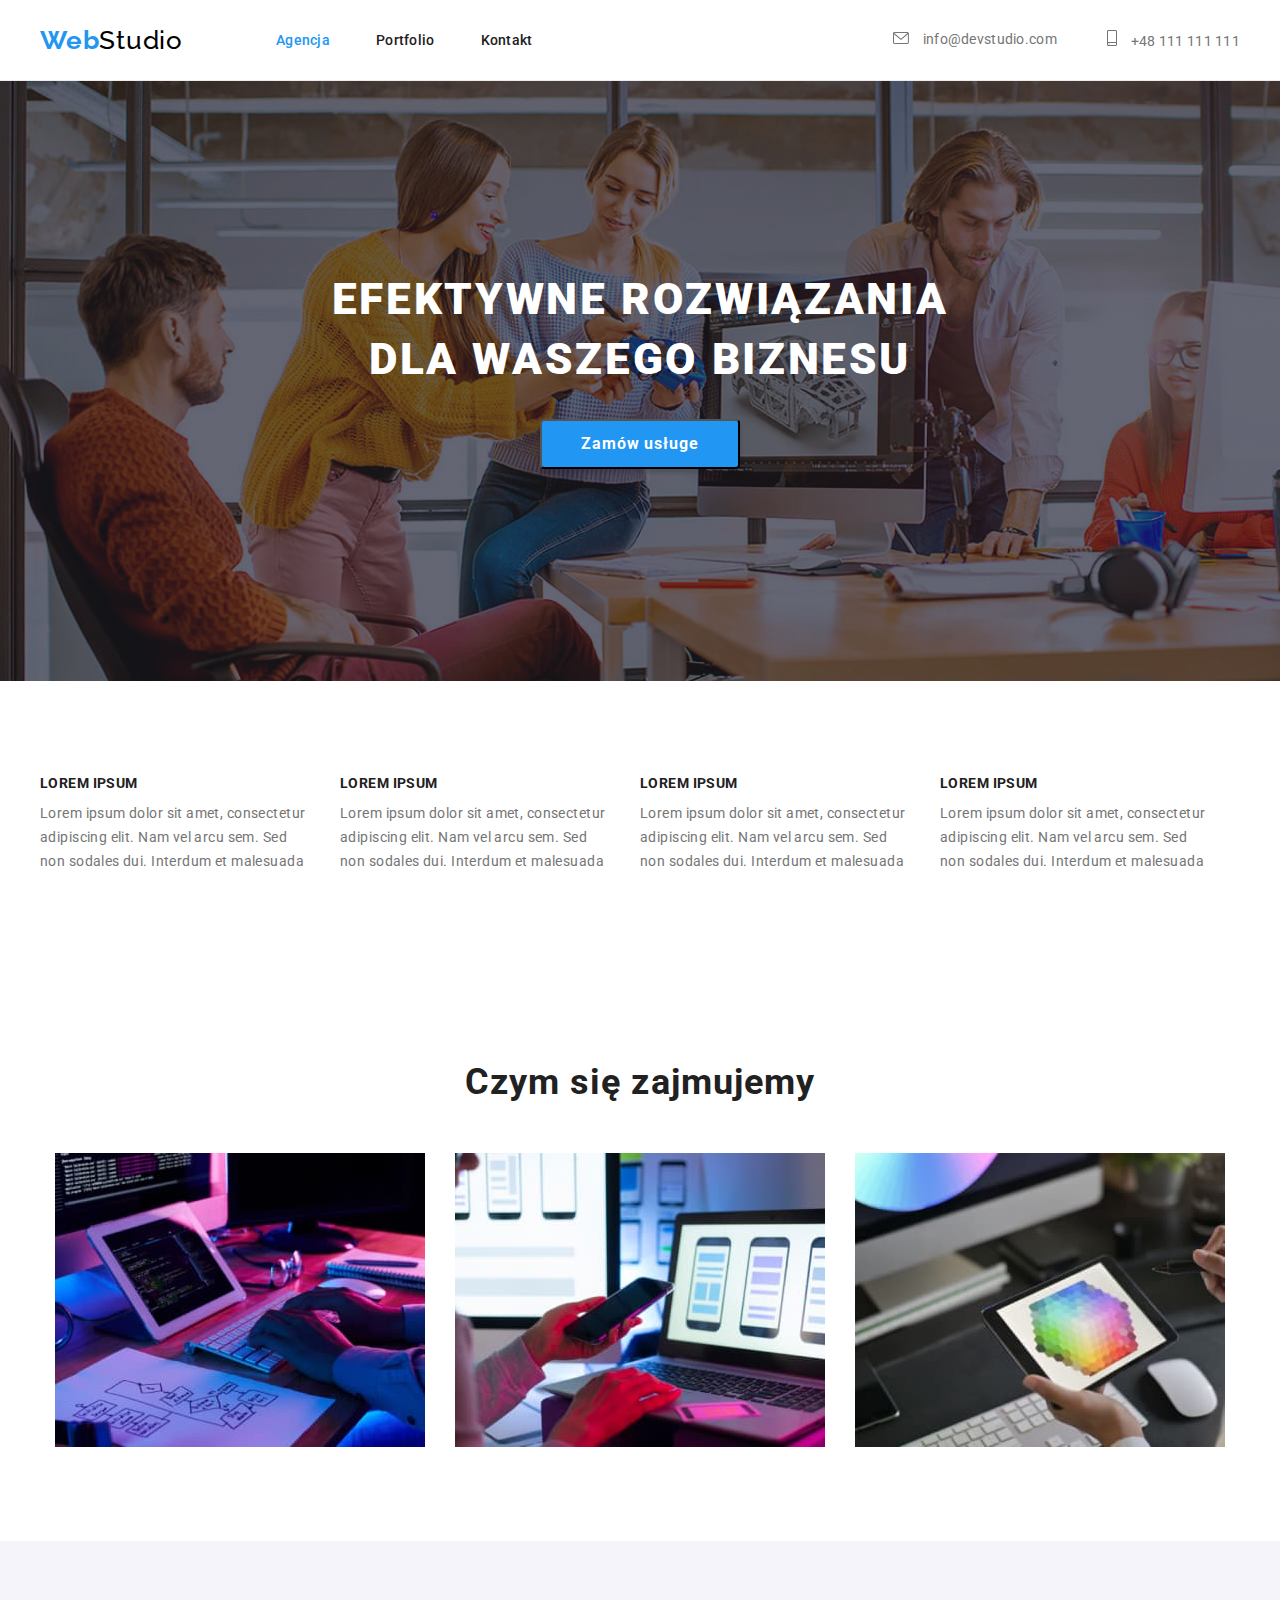
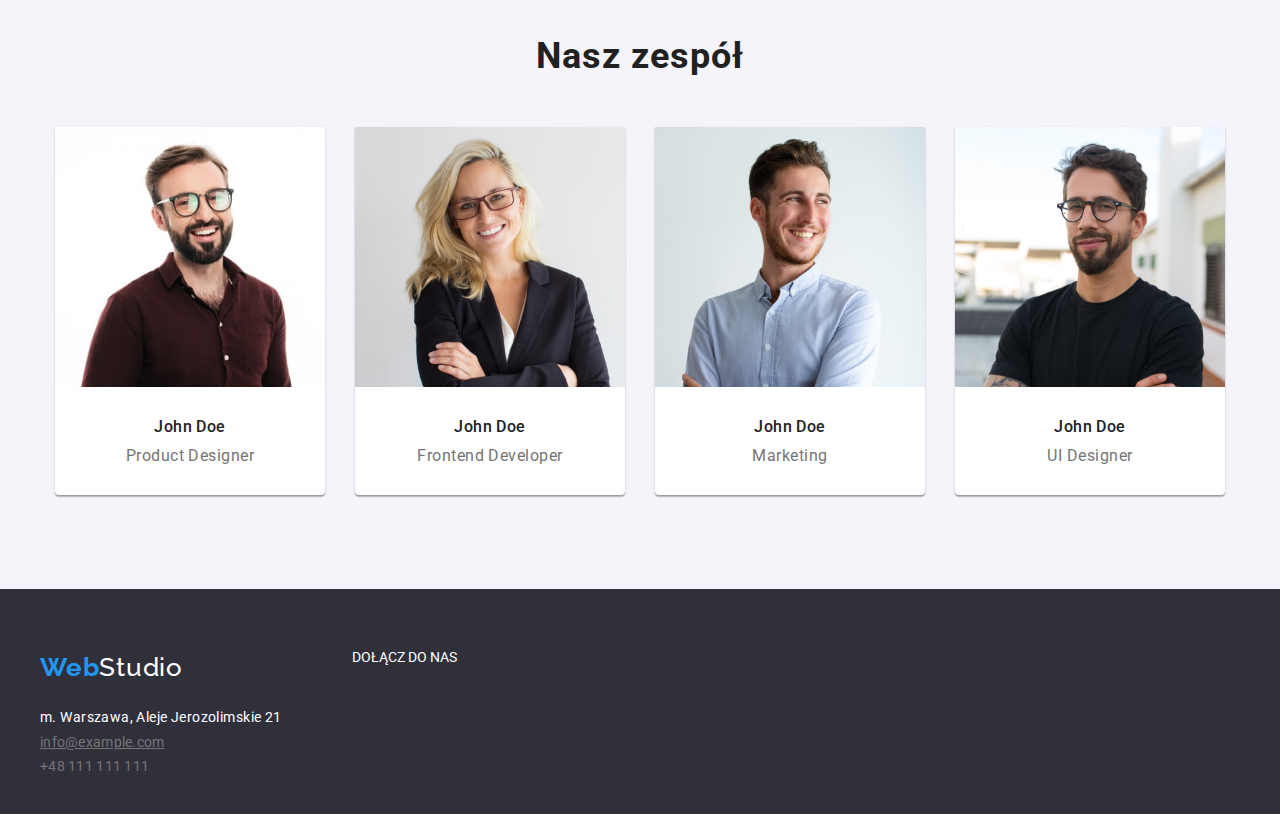
==== commit b07cd9c2: "head icons" ====
--- a/index.html
+++ b/index.html
@@ -39,11 +39,17 @@
         </nav>
         <ul class="contact-list">
           <li>
+            <svg class="icon-contacts" height="12px" width="16px">
+              <use href="./images/icons.svg#icon-envelope"></use>
+            </svg>
             <a class="contacts" href="mailto:info@devstudio.com"
               >info@devstudio.com</a
             >
           </li>
           <li>
+            <svg class="icon-contacts" height="16px" width="10px">
+              <use href="./images/icons.svg#icon-smartphone"></use>
+            </svg>
             <a class="contacts" href="tel:+48111111111">+48 111 111 111</a>
           </li>
         </ul>
@@ -208,15 +214,23 @@
   <footer class="footer">
     <section class="section foot-padd">
       <div class="container">
-        <a class="link-normal" href="./index.html"
-          ><span class="web-title">Web</span
-          ><span class="web-title-white">Studio</span></a
-        >
-        <address class="address-padd">
-          <span class="address">m. Warszawa, Aleje Jerozolimskie 21</span><br />
-          <span class="contacts mail">info@example.com</span><br />
-          <span class="contacts">+48 111 111 111</span><br />
-        </address>
+        <div class="foot-flex">
+          <div class="foot-item">
+            <a class="link-normal" href="./index.html"
+              ><span class="web-title">Web</span
+              ><span class="web-title-white">Studio</span></a
+            >
+            <address class="address-padd">
+              <span class="address">m. Warszawa, Aleje Jerozolimskie 21</span
+              ><br />
+              <span class="contacts mail">info@example.com</span><br />
+              <span class="contacts">+48 111 111 111</span><br />
+            </address>
+          </div>
+          <div class="foot-item">
+            <p>DOŁĄCZ DO NAS</p>
+          </div>
+        </div>
       </div>
     </section>
   </footer>
--- a/css/styles.css
+++ b/css/styles.css
@@ -1,3 +1,4 @@
+/* html main styles */
 body {
   font-family: "Roboto", sans-serif;
   color: #212121;
@@ -62,6 +63,8 @@
   font-size: 16px;
   line-height: 19px;
   letter-spacing: 0.03em;
+  text-align: center;
+  padding: 30px 0px 10px 0px;
 }
 
 .name-text {
@@ -69,6 +72,7 @@
   line-height: 19px;
   letter-spacing: 0.03em;
   color: #757575;
+  text-align: center;
 }
 
 .web-title {
@@ -190,7 +194,15 @@
 }
 
 .banner {
-  background: #2f303a;
+  background-image: linear-gradient(
+      0deg,
+      rgba(47, 48, 58, 0.4) 0%,
+      rgba(47, 48, 58, 0.4) 100%
+    ),
+    url("../images/main-background.jpg");
+  background-repeat: no-repeat;
+  background-size: cover;
+
   height: 600px;
 }
 .footer {
@@ -199,6 +211,7 @@
   margin: auto;
   height: 225px;
 }
+/* html main styles */
 /* flexbox main styles */
 * {
   box-sizing: border-box;
@@ -274,7 +287,7 @@
   padding-bottom: 50px;
 }
 /* portolio photo cards */
-/* portolio footer */
+/*  footer */
 .address-padd {
   padding: 20px 0px 0px 0px;
   line-height: 24px;
@@ -285,7 +298,21 @@
 .foot-padd {
   padding: 60px 0px 60px 0px;
 }
-/* portolio footer */
+.foot-flex {
+  display: flex;
+  flex-direction: row;
+  gap: 70px;
+}
+.foot-item {
+  display: flex;
+  flex-direction: column;
+}
+.foot-item p {
+  color: #ffffff;
+  font-size: 14px;
+}
+
+/*  footer */
 /* agencja banner */
 .banner-flex {
   display: flex;
@@ -328,3 +355,20 @@
 .work-subtitle {
   list-style: none;
 }
+.work-img figure {
+  background: #ffffff;
+  width: 270px;
+  height: 368px;
+  box-shadow: 0px 1px 3px rgba(0, 0, 0, 0.12), 0px 1px 1px rgba(0, 0, 0, 0.14),
+    0px 2px 1px rgba(0, 0, 0, 0.2);
+  border-radius: 0px 0px 4px 4px;
+}
+
+/* icons svg  styles */
+.icon {
+}
+.icon-contacts {
+  margin-left: 0px;
+  margin-right: 10px;
+}
+/* icons svg  styles */
